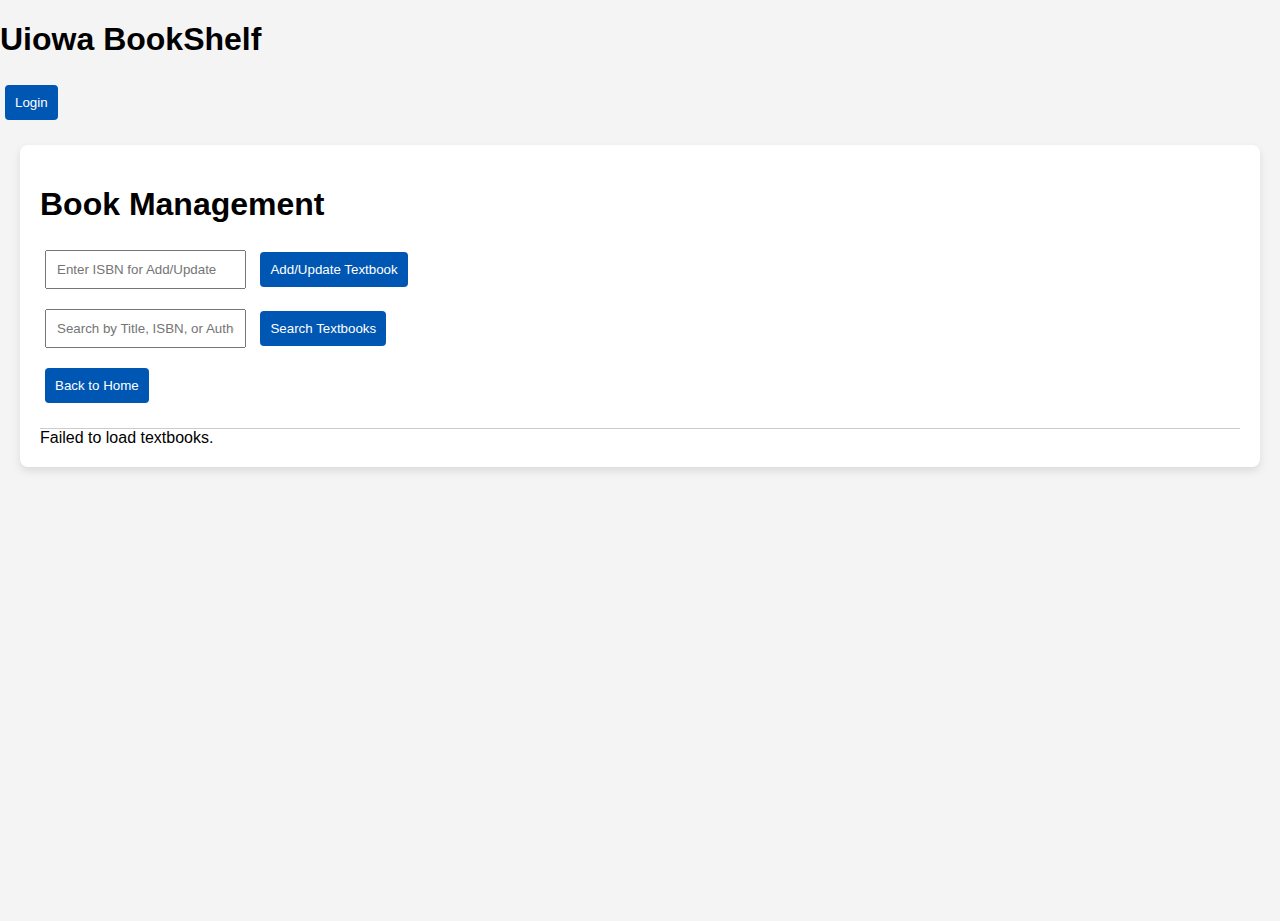
==== templates/index.html @ 77892a21 "Made sure that the back to home button appears above the books" ====
<!DOCTYPE html>
<html lang="en">
<head>
    <meta charset="UTF-8">
    <meta name="viewport" content="width=device-width, initial-scale=1.0">
    <title>Uiowa BookShelf</title>
    <link rel="stylesheet" href="/static/styles.css">
</head>
<body>
    <h1>Uiowa BookShelf</h1>
    <a href="/login"><button>Login</button></a>
    
    <div class="app">
        <h1>Book Management</h1>
        <div class="input-group">
            <input type="text" id="isbnInput" placeholder="Enter ISBN for Add/Update">
            <button id="addTextbookBtn">Add/Update Textbook</button>
        </div>
        <div class="input-group">
            <input type="text" id="searchInput" placeholder="Search by Title, ISBN, or Author">
            <button id="searchBtn">Search Textbooks</button>
        </div>
        <div class="navigation">
            <button id="homeBtn">Back to Home</button>
        </div>
        <div id="responseMessage"></div>
        <div id="textbooksList" class="textbooks"></div>
    </div>

    <script src="/static/script.js"></script>
</body>
</html>
---- static/styles.css ----
body, html {
  height: 100%;
  margin: 0;
  padding: 0;
  font-family: Arial, sans-serif;
  background-color: #f4f4f4;
}

.app {
  width: 95%;
  max-width: 1200px;
  margin: 20px auto;
  padding: 20px;
  background: white;
  border-radius: 8px;
  box-shadow: 0 4px 8px rgba(0,0,0,0.1);
}

input[type="text"], button {
  padding: 10px;
  margin: 5px;
}

button {
  background-color: #0056b3;
  color: white;
  border: none;
  border-radius: 4px;
  cursor: pointer;
}

button:hover {
  background-color: #003974;
}

.textbooks {
  overflow-y: auto;
  max-height: 80vh;
  border-top: 1px solid #ccc;
  margin-top: 20px;
}

.textbook {
  border: 1px solid #ccc;
  padding: 10px;
  margin-bottom: 20px;
  background-color: #fff;
  box-shadow: 0 2px 5px rgba(0,0,0,0.1);
}

.textbook-info {
  display: flex;
  align-items: center;
  margin-bottom: 10px;
}

.textbook-details {
  margin-left: 10px;
}

.textbook img {
  width: 100px;
  height: auto;
  margin-right: 10px;
}

.input-group {
  margin-bottom: 10px;
}

input[type="text"], button {
  padding: 10px;
  margin-right: 5px;
  vertical-align: middle;
}

.header {
  background-color: #4CAF50;
}

.header h1 {
  color: white;
}

.navbar ul li a {
  color: white;
}

#loginForm {
  max-width: 400px;
  margin: 0 auto;
}

#loginForm input[type="text"],
#loginForm input[type="password"] {
  width: 100%;
  padding: 10px;
  margin-bottom: 10px;
}

#loginForm button {
  width: 100%;
  background-color: #4CAF50;
}

#loginForm button:hover {
  background-color: #45a049;
}
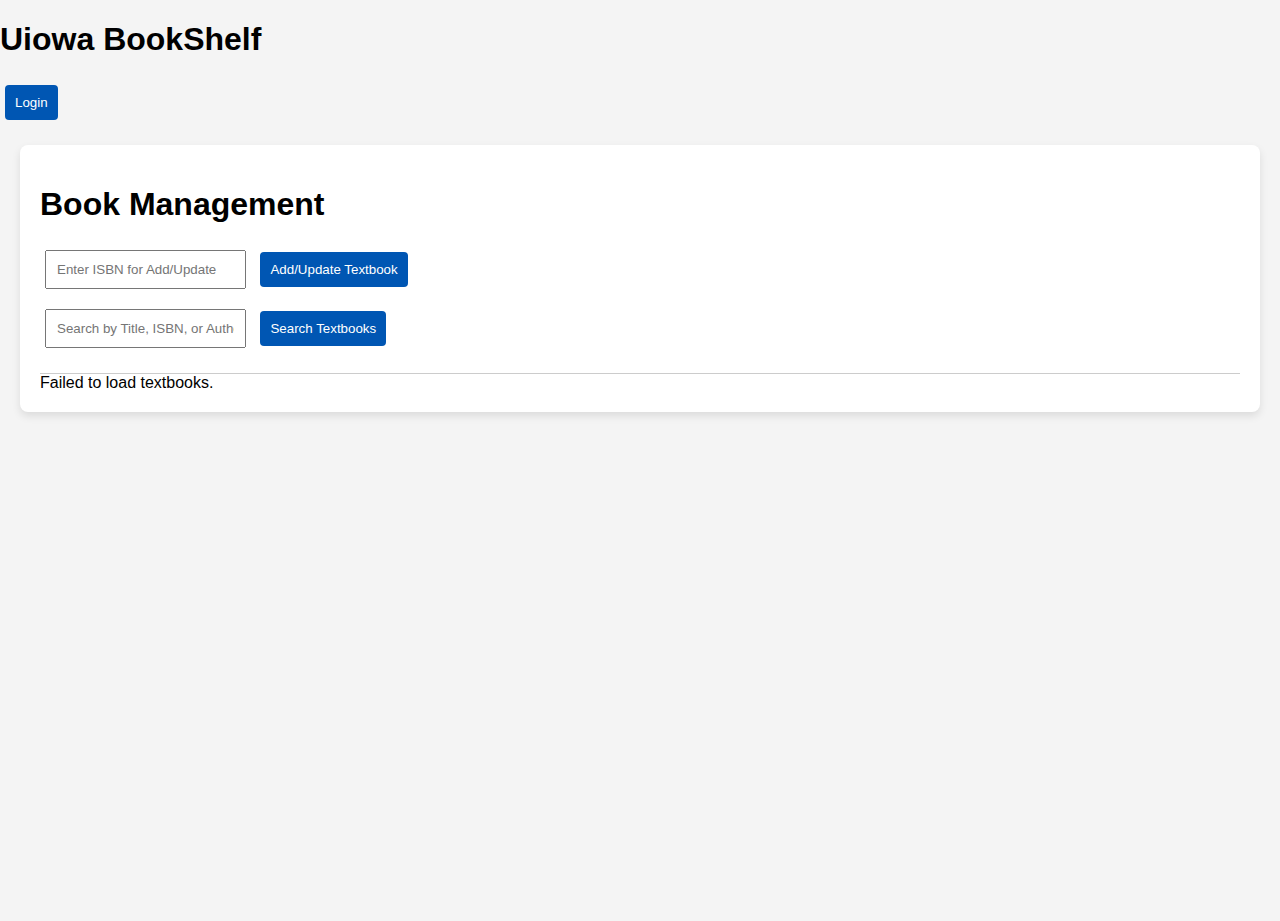
==== commit c706b753: "Made it so the home button is only visible if we are attempting to search for a book" ====
--- a/templates/index.html
+++ b/templates/index.html
@@ -21,7 +21,7 @@
             <button id="searchBtn">Search Textbooks</button>
         </div>
         <div class="navigation">
-            <button id="homeBtn">Back to Home</button>
+            <button id="homeBtn" style="display:none;">Back to Home</button>
         </div>
         <div id="responseMessage"></div>
         <div id="textbooksList" class="textbooks"></div>
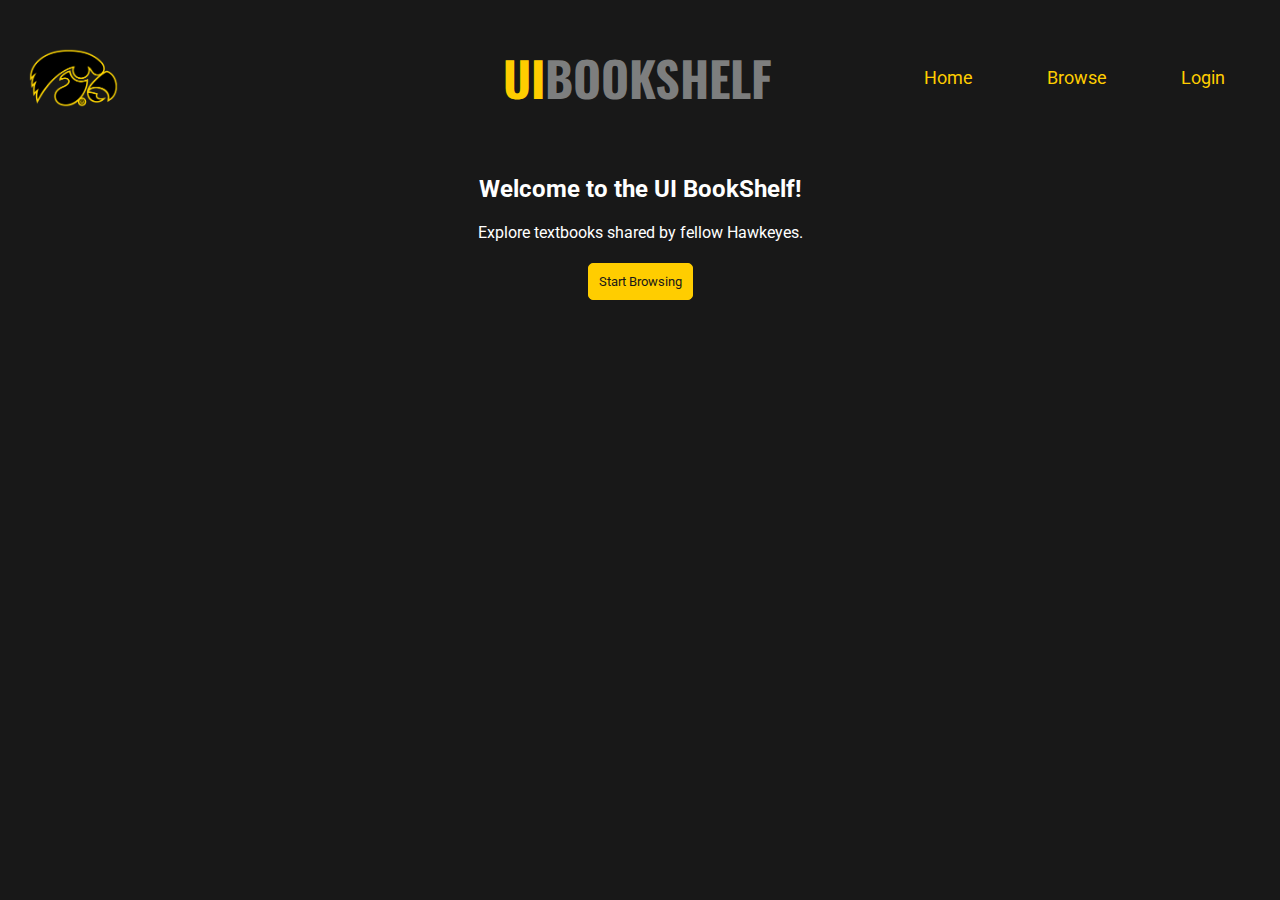
==== commit 363e7e2a: "major UI and visual updates" ====
--- a/templates/index.html
+++ b/templates/index.html
@@ -3,30 +3,26 @@
 <head>
     <meta charset="UTF-8">
     <meta name="viewport" content="width=device-width, initial-scale=1.0">
-    <title>Uiowa BookShelf</title>
+    <title>UI BookShelf</title>
     <link rel="stylesheet" href="/static/styles.css">
 </head>
 <body>
-    <h1>Uiowa BookShelf</h1>
-    <a href="/login"><button>Login</button></a>
-    
     <div class="app">
-        <h1>Book Management</h1>
-        <div class="input-group">
-            <input type="text" id="isbnInput" placeholder="Enter ISBN for Add/Update">
-            <button id="addTextbookBtn">Add/Update Textbook</button>
-        </div>
-        <div class="input-group">
-            <input type="text" id="searchInput" placeholder="Search by Title, ISBN, or Author">
-            <button id="searchBtn">Search Textbooks</button>
-        </div>
-        <div class="navigation">
-            <button id="homeBtn" style="display:none;">Back to Home</button>
-        </div>
-        <div id="responseMessage"></div>
-        <div id="textbooksList" class="textbooks"></div>
+        <header class="header">
+            <img src="/static/Iowa-Hawkeyes-logo.png" alt="UIowa Logo" style="height: 60px;">
+            <h1 class="title multicolor-title">UI<span>BookShelf</span></h1>
+            <nav class="navbar">
+                <a href="/">Home</a>
+                <a href="/browse">Browse</a>
+                <a href="/login">Login</a>
+            </nav>
+        </header>
+        <main>
+            <h2>Welcome to the UI BookShelf!</h2>
+            <p>Explore textbooks shared by fellow Hawkeyes.</p>
+            <button class="button-main" onclick="location.href='/browse'">Start Browsing</button>
+        </main>
     </div>
-
     <script src="/static/script.js"></script>
 </body>
 </html>
--- a/static/styles.css
+++ b/static/styles.css
@@ -1,108 +1,187 @@
+/* Importing Google Font */
+@import url('https://fonts.googleapis.com/css2?family=Roboto:wght@400;500&display=swap');
+@import url('https://fonts.googleapis.com/css2?family=Roboto:wght@400;700&family=Oswald:wght@500&display=swap');
+
+/* Base colors */
+:root {
+    --uiowa-black: #181818;
+    --uiowa-gold: #FFCD00;
+    --uiowa-gray: #7d7e7e;
+    --uiowa-white: #FFFFFF;
+}
+
 body, html {
-  height: 100%;
-  margin: 0;
-  padding: 0;
-  font-family: Arial, sans-serif;
-  background-color: #f4f4f4;
+    height: 100%;
+    margin: 0;
+    font-family: 'Roboto', sans-serif; /* Using Roboto font */
+    background-color: var(--uiowa-black);
+    color: var(--uiowa-white);
 }
 
 .app {
-  width: 95%;
-  max-width: 1200px;
-  margin: 20px auto;
-  padding: 20px;
-  background: white;
-  border-radius: 8px;
-  box-shadow: 0 4px 8px rgba(0,0,0,0.1);
+  width: 100%;
+  max-width: auto;
+  text-align: center;
+  align-items: center
 }
 
-input[type="text"], button {
-  padding: 10px;
-  margin: 5px;
+
+input[type="text"], input[type="password"], button {
+    padding: 10px;
+    margin: 5px;
+    border: 1px solid var(--uiowa-gold);
+    border-radius: 5px;
+    outline: none;
+    background: var(--uiowa-gray);
+    color: var(--uiowa-white);
+    font-family: 'Roboto', sans-serif; /* Ensuring font consistency */
 }
 
 button {
-  background-color: #0056b3;
-  color: white;
-  border: none;
-  border-radius: 4px;
-  cursor: pointer;
+    background-color: var(--uiowa-gold);
+    color: var(--uiowa-black);
+    cursor: pointer;
+    transition: background-color 0.3s, box-shadow 0.3s; /* Transition for background and shadow */
 }
 
-button:hover {
-  background-color: #003974;
+button:hover, button:focus {
+    background-color: var(--uiowa-white);
+    color: var(--uiowa-black);
+    box-shadow: 0 0 15px var(--uiowa-gold); /* Yellow glow effect on hover */
 }
 
-.textbooks {
-  overflow-y: auto;
-  max-height: 80vh;
-  border-top: 1px solid #ccc;
-  margin-top: 20px;
+.title {
+  font-size: 3rem; /* Increased font size for the title */
+  font-family: 'Oswald', sans-serif; /* More impactful, header-specific font */
+  font-weight: bold; /* Makes the title bolder */
+  color: var(--uiowa-gold);
+  text-transform: uppercase; /* Stylistic choice for titles */
+  padding-left: 260px;
 }
 
+.title2 {
+  font-size: 3rem; /* Increased font size for the title */
+  font-family: 'Oswald', sans-serif; /* More impactful, header-specific font */
+  font-weight: bold; /* Makes the title bolder */
+  color: var(--uiowa-gold);
+  text-transform: uppercase; /* Stylistic choice for titles */
+}
+
+.header {
+    display: flex;
+    justify-content: space-between;
+    align-items: center;
+    padding: 10px 20px;
+    background-color: var(--uiowa-black);
+    color: var(--uiowa-white);
+}
+
+.header img {
+  height: 60px;  /* Fixed height for logo */
+  width: auto;  /* Maintain aspect ratio */
+  vertical-align: middle;  /* Aligns logo vertically with other inline elements */
+}
+
+.navbar a {
+  color: var(--uiowa-gold);
+  margin: 0 20px;
+  text-decoration: none;
+  font-size: 16px;
+  padding: 5px 10px; /* Padding for better background effect */
+  transition: color 0.3s ease, background-color 0.3s ease; /* Smooth transition for color and background */
+  border-radius: 5px; /* Optional: rounded corners for background */
+}
+
+.navbar a:hover, .navbar a:focus {
+  color: var(--uiowa-white); /* Change text color on hover */
+  background-color: var(--uiowa-gold); /* Add a background color on hover */
+  text-decoration: none; /* Ensure no underline */
+}
+
+.navbar a {
+  font-size: 18px; /* Larger font size for navigation */
+  padding: 10px 15px;
+}
+
+/* Textbook entry layout enhancements */
 .textbook {
-  border: 1px solid #ccc;
-  padding: 10px;
-  margin-bottom: 20px;
-  background-color: #fff;
-  box-shadow: 0 2px 5px rgba(0,0,0,0.1);
+  color: var(--uiowa-white);
+  border-radius: 8px;
+  margin: 20px 0;
+  padding: 20px;
+  box-shadow: 0 2px 10px rgba(0,0,0,0.5); /* Stronger shadow for depth */
+  display: flex;
+  flex-direction: row; /* Adjust depending on your layout preference */
+  align-items: flex-start; /* Align items to start for better structure */
+  gap: 20px; /* Provides space between image and details */
 }
 
 .textbook-info {
   display: flex;
+  display: flexbox;
   align-items: center;
+}
+
+.textbook img {
+  width: 120px;
+  height: auto;
+  border-radius: 4px; /* Slightly rounded corners for the image */
+}
+
+.textbook-details {
+  flex-grow: 1; /* Allows details to fill the available space */
+}
+
+.textbook-details h3 {
+  font-size: 22px;
+  font-weight: 700; /* Bold for title */
+  color: var(--uiowa-gold);
   margin-bottom: 10px;
 }
 
-.textbook-details {
-  margin-left: 10px;
+.textbook-details p {
+  font-size: 16px;
+  margin: 5px 0;
+  line-height: 1.5; /* Increased line height for better readability */
 }
 
-.textbook img {
-  width: 100px;
-  height: auto;
-  margin-right: 10px;
+.textbook-details .description {
+  font-size: 14px;
+  color: var(--uiowa-white);
+  opacity: 0.9; /* Slightly lighter to differentiate from more important info */
+  margin-bottom: 15px; /* More space before the next section */
 }
 
-.input-group {
-  margin-bottom: 10px;
+.textbook-details .meta {
+  font-weight: 500; /* Medium weight for meta information */
+  color: var(--uiowa-white);
+  opacity: 0.8;
 }
 
-input[type="text"], button {
-  padding: 10px;
-  margin-right: 5px;
-  vertical-align: middle;
+.textbook:hover {
+  background-color: #36393f; /* Darker on hover for focus */
+  border: 1px solid var(--uiowa-gold); /* Highlight entry on hover */
 }
 
-.header {
-  background-color: #4CAF50;
+/* Custom Scrollbars */
+::-webkit-scrollbar {
+  width: 8px;
 }
 
-.header h1 {
-  color: white;
+::-webkit-scrollbar-track {
+  background: var(--uiowa-gray);
 }
 
-.navbar ul li a {
-  color: white;
+::-webkit-scrollbar-thumb {
+  background-color: var(--uiowa-black);
+  border-radius: 10px;
+  border: 2px solid var(--uiowa-gold);
 }
 
-#loginForm {
-  max-width: 400px;
-  margin: 0 auto;
+.multicolor-title {
+  color: var(--uiowa-gold);
 }
 
-#loginForm input[type="text"],
-#loginForm input[type="password"] {
-  width: 100%;
-  padding: 10px;
-  margin-bottom: 10px;
-}
-
-#loginForm button {
-  width: 100%;
-  background-color: #4CAF50;
-}
-
-#loginForm button:hover {
-  background-color: #45a049;
+.multicolor-title span {
+  color: var(--uiowa-gray); /* Different color for 'BookShelf' */
 }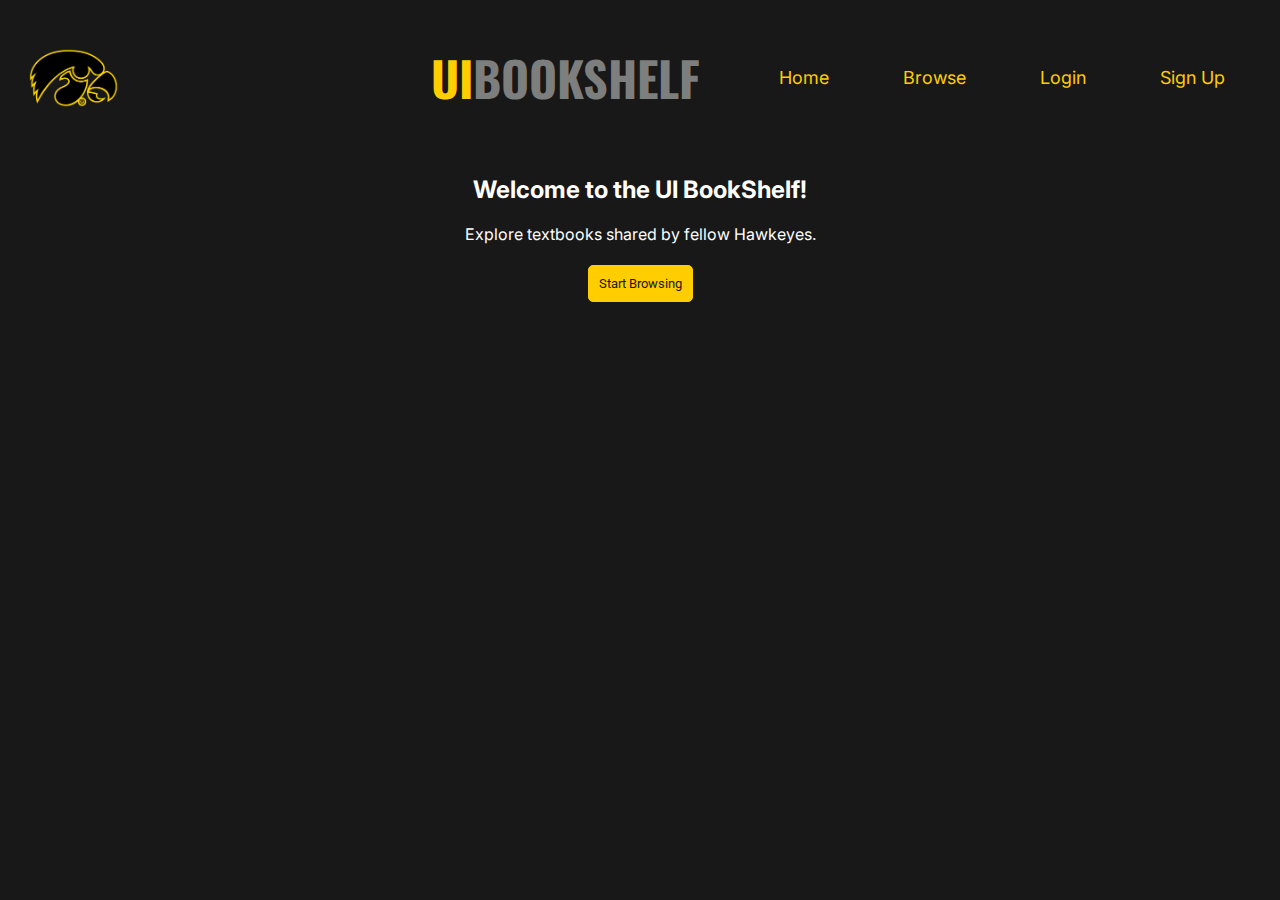
==== commit a9c4eb3b: "Fixed registration front end" ====
--- a/templates/index.html
+++ b/templates/index.html
@@ -15,6 +15,7 @@
                 <a href="/">Home</a>
                 <a href="/browse">Browse</a>
                 <a href="/login">Login</a>
+                <a href="/register">Sign Up</a>
             </nav>
         </header>
         <main>
--- a/static/styles.css
+++ b/static/styles.css
@@ -1,6 +1,8 @@
-/* Importing Google Font */
+/* Importing Google Fonts */
 @import url('https://fonts.googleapis.com/css2?family=Roboto:wght@400;500&display=swap');
 @import url('https://fonts.googleapis.com/css2?family=Roboto:wght@400;700&family=Oswald:wght@500&display=swap');
+@import url('https://fonts.googleapis.com/css2?family=Nunito:wght@400;600;700&display=swap');
+@import url('https://fonts.googleapis.com/css2?family=Inter:wght@400;600&display=swap');
 
 /* Base colors */
 :root {
@@ -11,11 +13,12 @@
 }
 
 body, html {
-    height: 100%;
-    margin: 0;
-    font-family: 'Roboto', sans-serif; /* Using Roboto font */
-    background-color: var(--uiowa-black);
-    color: var(--uiowa-white);
+  font-family: 'Inter', sans-serif; /* Applying Inter as the primary font */
+  background-color: var(--uiowa-black);
+  color: var(--uiowa-white);
+  margin: 0;
+  padding: 0;
+  height: 100%;
 }
 
 .app {
@@ -67,6 +70,12 @@
   text-transform: uppercase; /* Stylistic choice for titles */
 }
 
+.text {
+  font-size: 40px;
+  font-family: 'Nunito', sans-serif;
+  color: var(--uiowa-gray);
+}
+
 .header {
     display: flex;
     justify-content: space-between;
@@ -105,15 +114,14 @@
 
 /* Textbook entry layout enhancements */
 .textbook {
-  color: var(--uiowa-white);
-  border-radius: 8px;
-  margin: 20px 0;
+  display: flex;
+  color: #f1f1f1;
+  border-radius: 10px;
+  margin: 20px;
   padding: 20px;
-  box-shadow: 0 2px 10px rgba(0,0,0,0.5); /* Stronger shadow for depth */
-  display: flex;
-  flex-direction: row; /* Adjust depending on your layout preference */
-  align-items: flex-start; /* Align items to start for better structure */
-  gap: 20px; /* Provides space between image and details */
+  box-shadow: 0 4px 8px rgba(0,0,0,0.5);
+  position: relative;
+  align-items: center;
 }
 
 .textbook-info {
@@ -125,42 +133,57 @@
 .textbook img {
   width: 120px;
   height: auto;
-  border-radius: 4px; /* Slightly rounded corners for the image */
+  border-radius: 8px;
+  margin-right: 20px;
 }
 
 .textbook-details {
-  flex-grow: 1; /* Allows details to fill the available space */
+  flex-grow: 1;
+  text-align: left;
 }
 
 .textbook-details h3 {
-  font-size: 22px;
-  font-weight: 700; /* Bold for title */
-  color: var(--uiowa-gold);
-  margin-bottom: 10px;
+  font-size: 24px;
+  font-weight: 700;
+  color: var(--uiowa-gold);
 }
 
 .textbook-details p {
   font-size: 16px;
   margin: 5px 0;
-  line-height: 1.5; /* Increased line height for better readability */
-}
-
-.textbook-details .description {
+}
+
+.description {
+  font-family: 'Nunito', sans-serif;
+  font-size: 16px;
+  color: var(--uiowa-gray);
+  opacity: 0.9;
+}
+
+.meta {
   font-size: 14px;
-  color: var(--uiowa-white);
-  opacity: 0.9; /* Slightly lighter to differentiate from more important info */
-  margin-bottom: 15px; /* More space before the next section */
-}
-
-.textbook-details .meta {
-  font-weight: 500; /* Medium weight for meta information */
-  color: var(--uiowa-white);
+  color: var(--uiowa-gray);
   opacity: 0.8;
 }
 
 .textbook:hover {
   background-color: #36393f; /* Darker on hover for focus */
   border: 1px solid var(--uiowa-gold); /* Highlight entry on hover */
+}
+
+.delete-btn {
+  position: absolute;
+  top: 10px; /* Positioned at the top-right corner */
+  right: 10px;
+  padding: 8px 16px;
+  background-color: var(--uiowa-gold);
+  border: none;
+  border-radius: 8px;
+  cursor: pointer;
+}
+
+.delete-btn:hover {
+  background-color: #f44336; /* Red color on hover for importance */
 }
 
 /* Custom Scrollbars */
@@ -184,4 +207,47 @@
 
 .multicolor-title span {
   color: var(--uiowa-gray); /* Different color for 'BookShelf' */
+}
+
+/* Styling placeholders with specific fonts and colors */
+input::placeholder, textarea::placeholder {
+  font-family: 'Nunito', sans-serif; /* Set the font family for placeholder */
+  color: #36393f; /* Placeholder text color */
+  font-size: 16px; /* Adjust size to match input text */
+  opacity: 1; /* Full opacity to make it clearly visible */
+}
+
+/* Base styles for inputs to match placeholder styles */
+input, textarea {
+  font-family: 'Nunito', sans-serif; /* Ensure input text uses Nunito */
+  color: var(--uiowa-white); /* Text color */
+  background: var(--uiowa-black); /* Background color */
+  border: 1px solid var(--uiowa-gold); /* Border properties */
+  border-radius: 5px; /* Rounded corners */
+  padding: 10px; /* Padding for better text alignment */
+  margin: 5px 0; /* Spacing for aesthetics */
+}
+
+/* Ensure consistent style on focus and while typing */
+input:focus, textarea:focus {
+  border-color: var(--uiowa-gold);
+  box-shadow: 0 0 8px var(--uiowa-gold); /* Glow effect on focus */
+}
+
+/* Additional styles for specific input types if needed */
+input[type="text"], input[type="password"] {
+  font-size: 16px; /* Specific size for text/password inputs */
+}
+
+/* Example of targeting specific input types for different styles */
+input[type="submit"], button {
+  background-color: var(--uiowa-gold);
+  color: var(--uiowa-black);
+  cursor: pointer;
+  transition: background-color 0.3s, color 0.3s;
+}
+
+button:hover, input[type="submit"]:hover {
+  background-color: var(--uiowa-white); /* Invert colors on hover */
+  color: var(--uiowa-black);
 }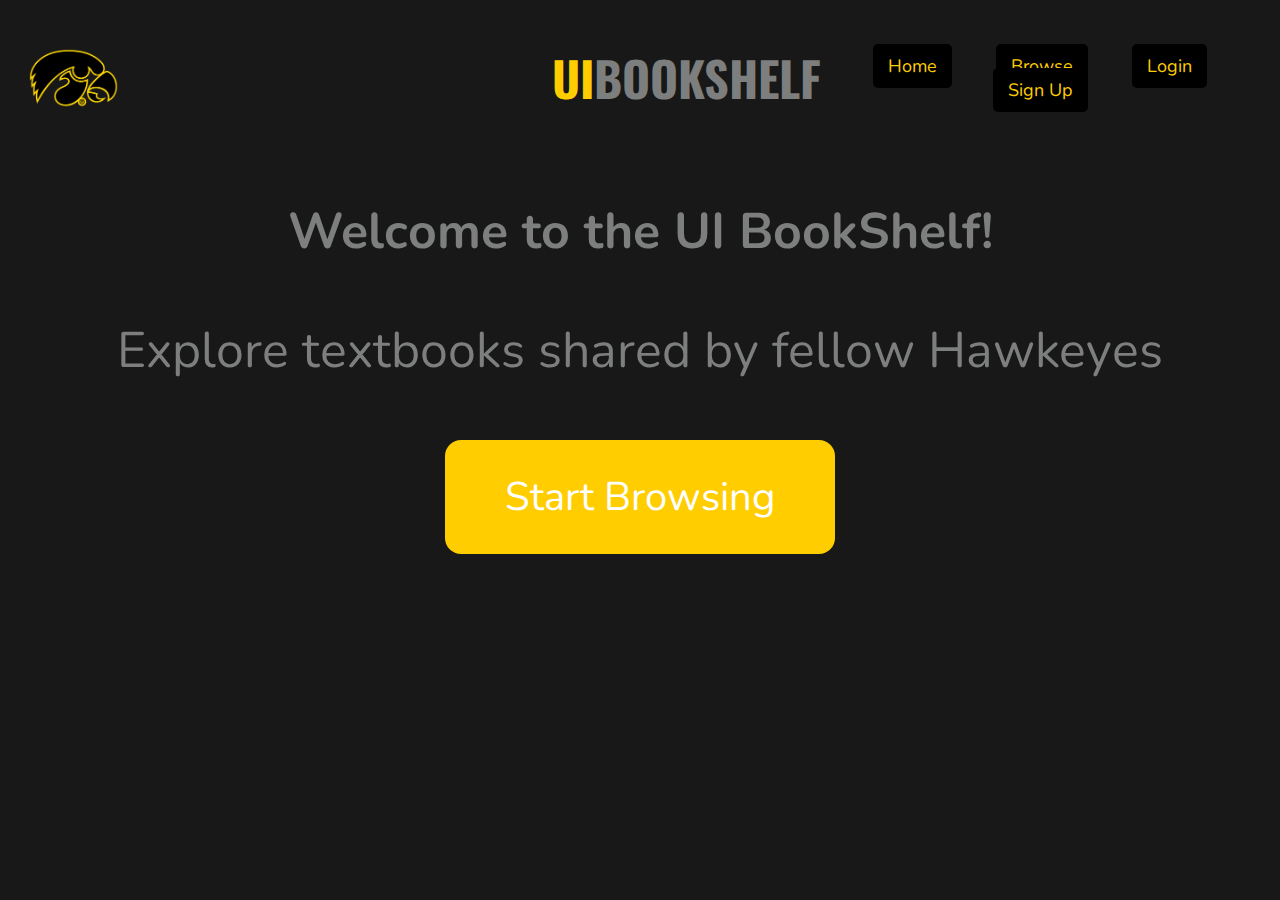
==== commit 806563e8: "updated frontend stylying" ====
--- a/templates/index.html
+++ b/templates/index.html
@@ -19,8 +19,8 @@
             </nav>
         </header>
         <main>
-            <h2>Welcome to the UI BookShelf!</h2>
-            <p>Explore textbooks shared by fellow Hawkeyes.</p>
+            <h2 class="text2">Welcome to the UI BookShelf!</h2>
+            <p class="text2">Explore textbooks shared by fellow Hawkeyes</p>
             <button class="button-main" onclick="location.href='/browse'">Start Browsing</button>
         </main>
     </div>
--- a/static/styles.css
+++ b/static/styles.css
@@ -15,7 +15,7 @@
 body, html {
   font-family: 'Inter', sans-serif; /* Applying Inter as the primary font */
   background-color: var(--uiowa-black);
-  color: var(--uiowa-white);
+  color: var(--uiowa-gray);
   margin: 0;
   padding: 0;
   height: 100%;
@@ -41,12 +41,27 @@
 }
 
 button {
+    size: 90px;
     background-color: var(--uiowa-gold);
     color: var(--uiowa-black);
     cursor: pointer;
     transition: background-color 0.3s, box-shadow 0.3s; /* Transition for background and shadow */
 }
 
+.button-main {
+  font-family: 'Nunito';
+  font-size: 40px;
+  padding: 30px 60px;
+  width: auto;
+  height: auto;
+  background-color: var(--uiowa-gold);
+  color: white;
+  border: none;
+  border-radius: 16px;
+  cursor: pointer;
+  transition: background-color 0.3s, box-shadow 0.3s, color, 0.3s;
+}
+
 button:hover, button:focus {
     background-color: var(--uiowa-white);
     color: var(--uiowa-black);
@@ -59,7 +74,7 @@
   font-weight: bold; /* Makes the title bolder */
   color: var(--uiowa-gold);
   text-transform: uppercase; /* Stylistic choice for titles */
-  padding-left: 260px;
+  padding-left: 425px;
 }
 
 .title2 {
@@ -72,6 +87,12 @@
 
 .text {
   font-size: 40px;
+  font-family: 'Nunito';
+  color: var(--uiowa-gray);
+}
+
+.text2 {
+  font-size: 50px;
   font-family: 'Nunito', sans-serif;
   color: var(--uiowa-gray);
 }
@@ -92,19 +113,20 @@
 }
 
 .navbar a {
+  font-family: 'Nunito', sans-serif;
   color: var(--uiowa-gold);
   margin: 0 20px;
   text-decoration: none;
   font-size: 16px;
   padding: 5px 10px; /* Padding for better background effect */
   transition: color 0.3s ease, background-color 0.3s ease; /* Smooth transition for color and background */
+  background-color: black; /* Add a background color on hover */
   border-radius: 5px; /* Optional: rounded corners for background */
 }
 
 .navbar a:hover, .navbar a:focus {
   color: var(--uiowa-white); /* Change text color on hover */
-  background-color: var(--uiowa-gold); /* Add a background color on hover */
-  text-decoration: none; /* Ensure no underline */
+  box-shadow: 0 0 15px var(--uiowa-gold);
 }
 
 .navbar a {
@@ -114,8 +136,9 @@
 
 /* Textbook entry layout enhancements */
 .textbook {
+  background-color: rgb(46, 46, 46);
   display: flex;
-  color: #f1f1f1;
+  color: rgb(183, 183, 183);
   border-radius: 10px;
   margin: 20px;
   padding: 20px;
@@ -156,7 +179,7 @@
 .description {
   font-family: 'Nunito', sans-serif;
   font-size: 16px;
-  color: var(--uiowa-gray);
+  color: rgb(156, 155, 155);
   opacity: 0.9;
 }
 
@@ -167,8 +190,8 @@
 }
 
 .textbook:hover {
-  background-color: #36393f; /* Darker on hover for focus */
-  border: 1px solid var(--uiowa-gold); /* Highlight entry on hover */
+  background-color: #000000; /* Darker on hover for focus */
+  border: 1px solid rgb(165, 165, 165); /* Highlight entry on hover */
 }
 
 .delete-btn {
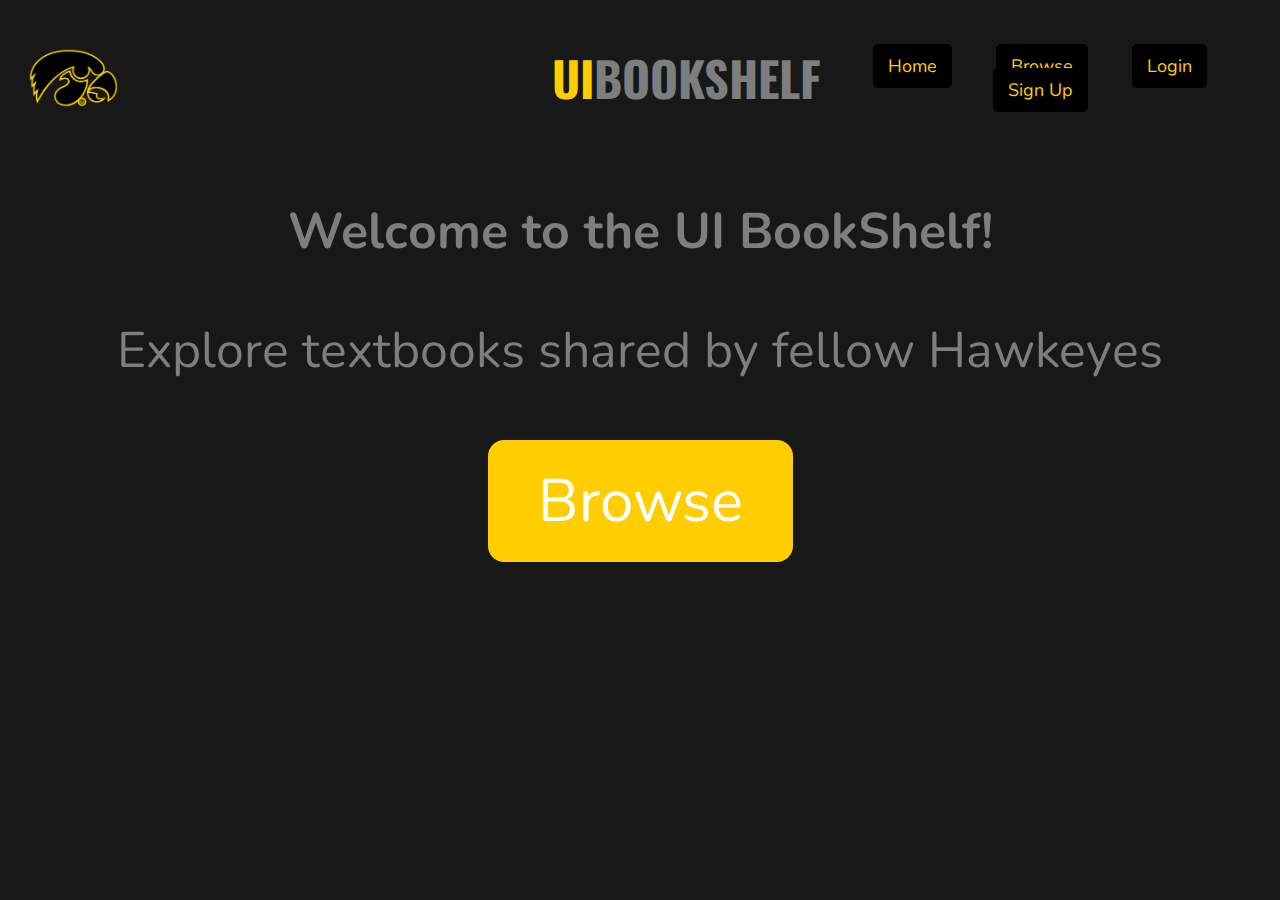
==== commit 199d1f31: "Browse" ====
--- a/templates/index.html
+++ b/templates/index.html
@@ -21,7 +21,7 @@
         <main>
             <h2 class="text2">Welcome to the UI BookShelf!</h2>
             <p class="text2">Explore textbooks shared by fellow Hawkeyes</p>
-            <button class="button-main" onclick="location.href='/browse'">Start Browsing</button>
+            <button class="button-main" onclick="location.href='/browse'">Browse</button>
         </main>
     </div>
     <script src="/static/script.js"></script>
--- a/static/styles.css
+++ b/static/styles.css
@@ -50,8 +50,8 @@
 
 .button-main {
   font-family: 'Nunito';
-  font-size: 40px;
-  padding: 30px 60px;
+  font-size: 60px;
+  padding: 20px 50px;
   width: auto;
   height: auto;
   background-color: var(--uiowa-gold);
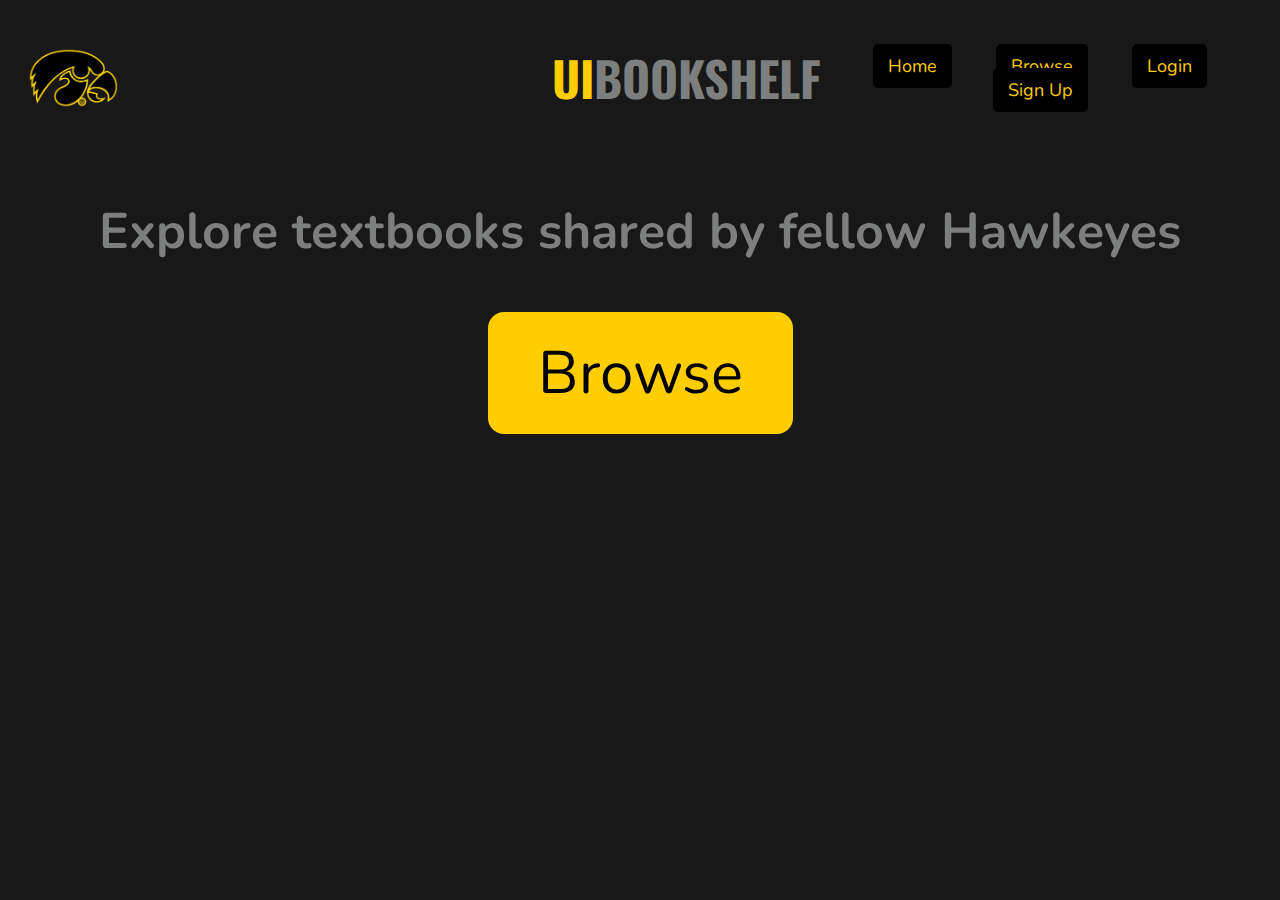
==== commit 7c97b179: "updated title fonts" ====
--- a/templates/index.html
+++ b/templates/index.html
@@ -19,8 +19,7 @@
             </nav>
         </header>
         <main>
-            <h2 class="text2">Welcome to the UI BookShelf!</h2>
-            <p class="text2">Explore textbooks shared by fellow Hawkeyes</p>
+            <h2 class="text2">Explore textbooks shared by fellow Hawkeyes</h2>
             <button class="button-main" onclick="location.href='/browse'">Browse</button>
         </main>
     </div>
--- a/static/styles.css
+++ b/static/styles.css
@@ -55,7 +55,7 @@
   width: auto;
   height: auto;
   background-color: var(--uiowa-gold);
-  color: white;
+  color: rgb(0, 0, 0);
   border: none;
   border-radius: 16px;
   cursor: pointer;
@@ -78,7 +78,8 @@
 }
 
 .title2 {
-  font-size: 3rem; /* Increased font size for the title */
+  font-size: 3rem;
+  padding-left: 40px;
   font-family: 'Oswald', sans-serif; /* More impactful, header-specific font */
   font-weight: bold; /* Makes the title bolder */
   color: var(--uiowa-gold);
@@ -122,6 +123,7 @@
   transition: color 0.3s ease, background-color 0.3s ease; /* Smooth transition for color and background */
   background-color: black; /* Add a background color on hover */
   border-radius: 5px; /* Optional: rounded corners for background */
+  transition: background-color 0.3s, box-shadow 0.3s, color, 0.3s
 }
 
 .navbar a:hover, .navbar a:focus {
